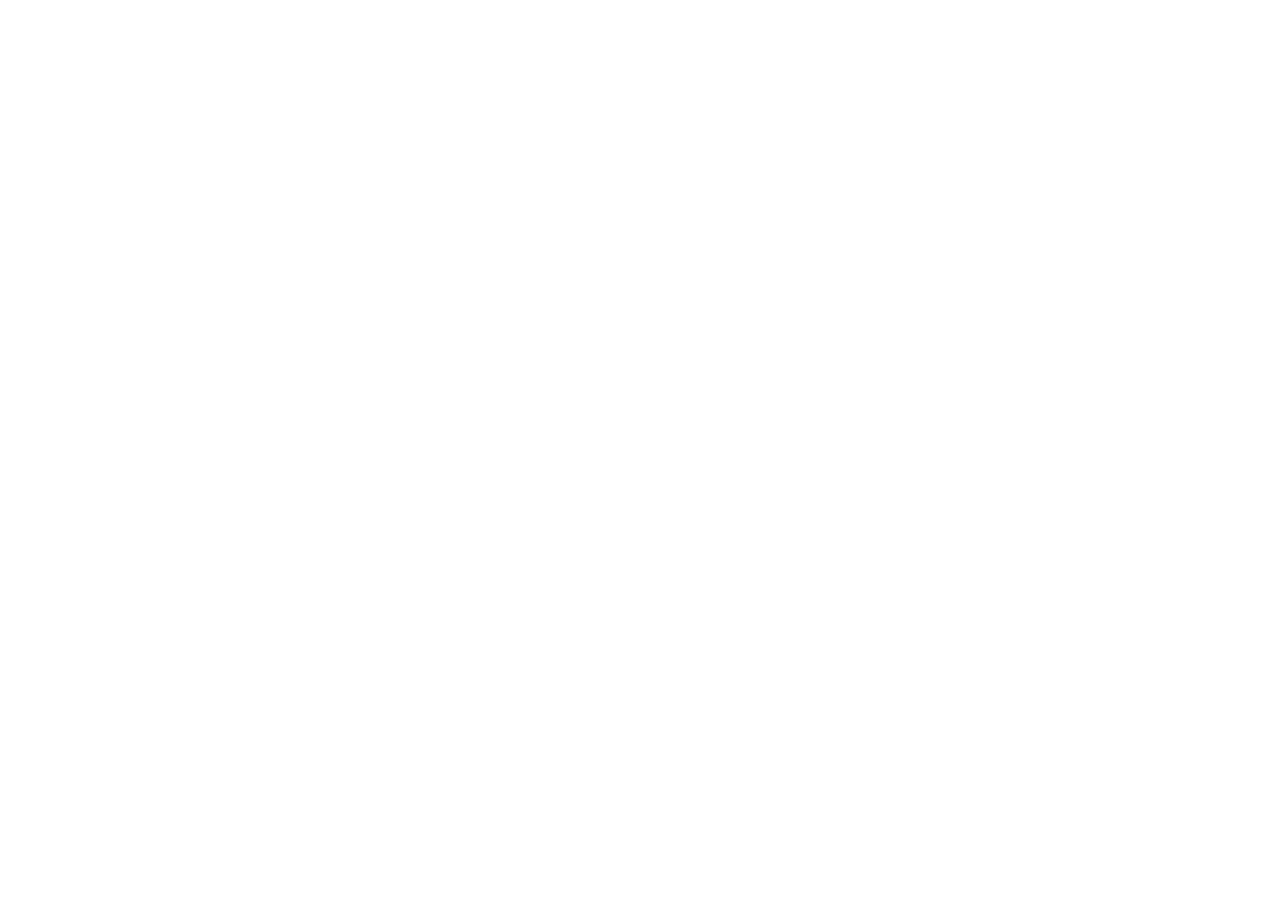
==== login.html @ 762d718a "init project" ====
<!DOCTYPE html>
<html lang="en">

<head>
    <meta charset="UTF-8">
    <meta http-equiv="X-UA-Compatible" content="IE=edge">
    <meta name="viewport" content="width=device-width, initial-scale=1.0">
    <title>Document</title>
</head>

<body>

</body>

</html>
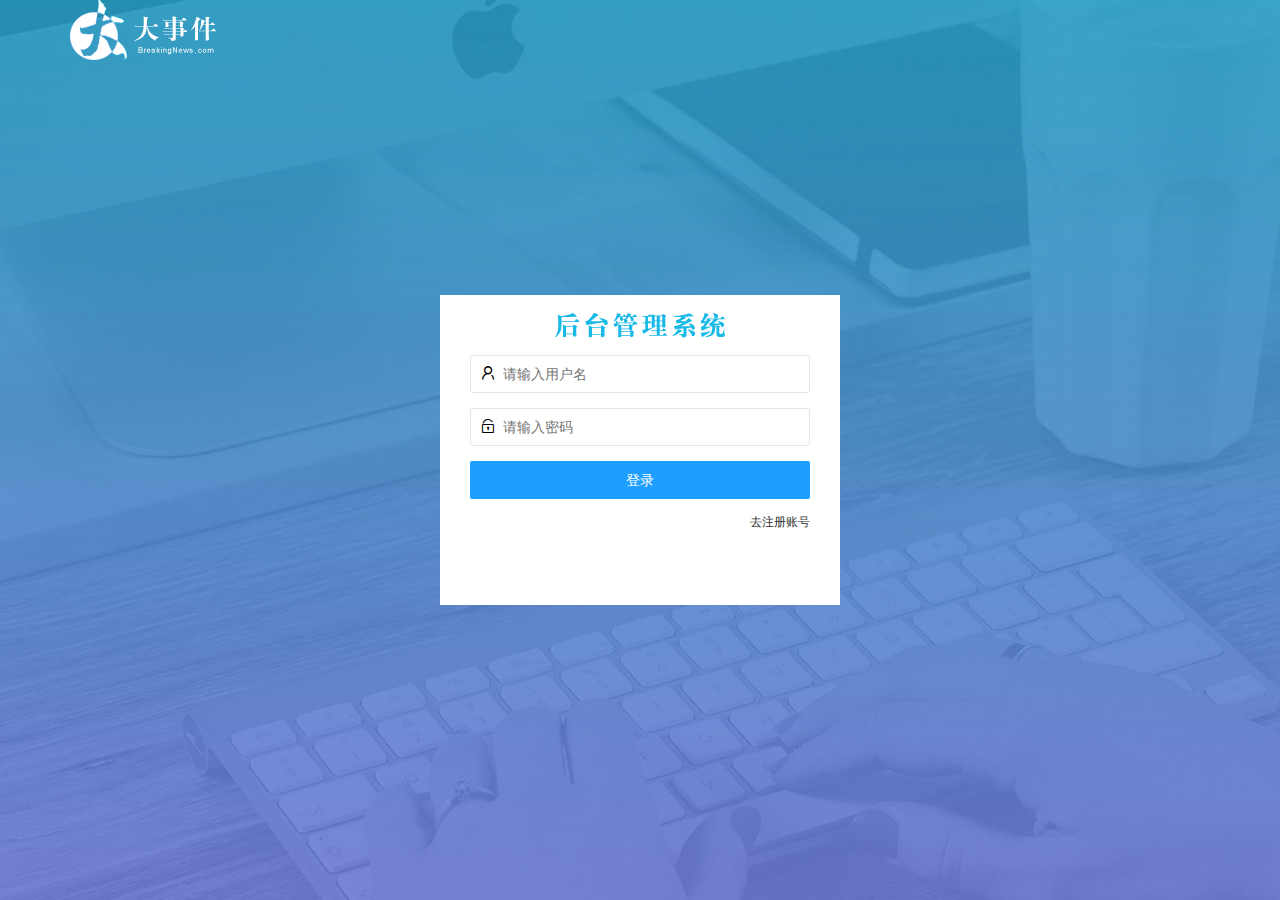
==== commit e50c49f9: "完成了登录和注册功能的开发" ====
--- a/login.html
+++ b/login.html
@@ -5,10 +5,74 @@
     <meta charset="UTF-8">
     <meta http-equiv="X-UA-Compatible" content="IE=edge">
     <meta name="viewport" content="width=device-width, initial-scale=1.0">
-    <title>Document</title>
+    <title>大事件项目</title>
+    <link rel="stylesheet" href="assets/lib/layui/css/layui.css">
+    <!-- 引入自己的样式表 -->
+    <link rel="stylesheet" href="assets/css/login.css">
 </head>
 
 <body>
+    <!-- 头部logo区域 -->
+    <div class="layui-main	"><img src="assets/images/logo.png" alt=""></div>
+    <!-- 登录注册区域 -->
+    <div class="loginAndRegBox">
+        <div class="title-box"></div>
+        <!-- 登录的div -->
+        <div class="login-box">
+            <form class="layui-form" id="form_login">
+                <!-- 登录 -->
+                <div class="layui-form-item">
+                    <i class="layui-icon layui-icon-username"></i>
+                    <input type="text" name="username" required lay-verify="required" placeholder="请输入用户名" autocomplete="off" class="layui-input">
+                </div>
+                <!-- 密码 -->
+                <div class="layui-form-item">
+                    <i class="layui-icon layui-icon-password"></i>
+                    <input type="password" name="password" required lay-verify="required|pwd" placeholder="请输入密码" autocomplete="off" class="layui-input">
+                </div>
+                <!-- 登录按钮 -->
+                <div class="layui-form-item">
+                    <button class="layui-btn layui-btn-fluid layui-btn-normal" lay-submit>登录</button>
+                </div>
+                <div class="layui-form-item links">
+                    <a href="javascript:;" id="link_reg">去注册账号</a>
+                </div>
+            </form>
+
+        </div>
+        <!-- 注册的div -->
+        <div class="reg-box">
+            <form class="layui-form" id="form_reg">
+                <!-- 登录 -->
+                <div class="layui-form-item">
+                    <i class="layui-icon layui-icon-username"></i>
+                    <input type="text" name="username" required lay-verify="required" placeholder="请输入用户名" autocomplete="off" class="layui-input">
+                </div>
+                <!-- 密码 -->
+                <div class="layui-form-item">
+                    <i class="layui-icon layui-icon-password"></i>
+                    <input type="password" name="password" required lay-verify="required|pwd" placeholder="请输入密码" autocomplete="off" class="layui-input">
+                </div>
+                <!-- 密码确认框 -->
+                <div class="layui-form-item">
+                    <i class="layui-icon layui-icon-password"></i>
+                    <input type="password" name="repassword" required lay-verify="required|pwd|repwd" placeholder="请再次确认密码" autocomplete="off" class="layui-input">
+                </div>
+                <!-- 登录按钮 -->
+                <div class="layui-form-item">
+                    <button class="layui-btn layui-btn-fluid layui-btn-normal" lay-submit>注册</button>
+                </div>
+                <div class="layui-form-item links">
+                    <a href="javascript:;" id="link_login">去登录</a>
+                </div>
+            </form>
+            <!-- <a href="javascript:;" id="link_login">去登录</a> -->
+        </div>
+    </div>
+    <script src="assets/lib/layui/layui.all.js"></script>
+    <script src="assets/lib/jquery.js"></script>
+    <script src="assets/js/baseAPI.js"></script>
+    <script src="assets/js/login.js"></script>
 
 </body>
 
--- a/assets/lib/layui/css/layui.css
+++ b/assets/lib/layui/css/layui.css
@@ -0,0 +1,2 @@
+/** layui-v2.5.5 MIT License By https://www.layui.com */
+ .layui-inline,img{display:inline-block;vertical-align:middle}h1,h2,h3,h4,h5,h6{font-weight:400}.layui-edge,.layui-header,.layui-inline,.layui-main{position:relative}.layui-body,.layui-edge,.layui-elip{overflow:hidden}.layui-btn,.layui-edge,.layui-inline,img{vertical-align:middle}.layui-btn,.layui-disabled,.layui-icon,.layui-unselect{-moz-user-select:none;-webkit-user-select:none;-ms-user-select:none}.layui-elip,.layui-form-checkbox span,.layui-form-pane .layui-form-label{text-overflow:ellipsis;white-space:nowrap}.layui-breadcrumb,.layui-tree-btnGroup{visibility:hidden}blockquote,body,button,dd,div,dl,dt,form,h1,h2,h3,h4,h5,h6,input,li,ol,p,pre,td,textarea,th,ul{margin:0;padding:0;-webkit-tap-highlight-color:rgba(0,0,0,0)}a:active,a:hover{outline:0}img{border:none}li{list-style:none}table{border-collapse:collapse;border-spacing:0}h4,h5,h6{font-size:100%}button,input,optgroup,option,select,textarea{font-family:inherit;font-size:inherit;font-style:inherit;font-weight:inherit;outline:0}pre{white-space:pre-wrap;white-space:-moz-pre-wrap;white-space:-pre-wrap;white-space:-o-pre-wrap;word-wrap:break-word}body{line-height:24px;font:14px Helvetica Neue,Helvetica,PingFang SC,Tahoma,Arial,sans-serif}hr{height:1px;margin:10px 0;border:0;clear:both}a{color:#333;text-decoration:none}a:hover{color:#777}a cite{font-style:normal;*cursor:pointer}.layui-border-box,.layui-border-box *{box-sizing:border-box}.layui-box,.layui-box *{box-sizing:content-box}.layui-clear{clear:both;*zoom:1}.layui-clear:after{content:'\20';clear:both;*zoom:1;display:block;height:0}.layui-inline{*display:inline;*zoom:1}.layui-edge{display:inline-block;width:0;height:0;border-width:6px;border-style:dashed;border-color:transparent}.layui-edge-top{top:-4px;border-bottom-color:#999;border-bottom-style:solid}.layui-edge-right{border-left-color:#999;border-left-style:solid}.layui-edge-bottom{top:2px;border-top-color:#999;border-top-style:solid}.layui-edge-left{border-right-color:#999;border-right-style:solid}.layui-disabled,.layui-disabled:hover{color:#d2d2d2!important;cursor:not-allowed!important}.layui-circle{border-radius:100%}.layui-show{display:block!important}.layui-hide{display:none!important}@font-face{font-family:layui-icon;src:url(../font/iconfont.eot?v=250);src:url(../font/iconfont.eot?v=250#iefix) format('embedded-opentype'),url(../font/iconfont.woff2?v=250) format('woff2'),url(../font/iconfont.woff?v=250) format('woff'),url(../font/iconfont.ttf?v=250) format('truetype'),url(../font/iconfont.svg?v=250#layui-icon) format('svg')}.layui-icon{font-family:layui-icon!important;font-size:16px;font-style:normal;-webkit-font-smoothing:antialiased;-moz-osx-font-smoothing:grayscale}.layui-icon-reply-fill:before{content:"\e611"}.layui-icon-set-fill:before{content:"\e614"}.layui-icon-menu-fill:before{content:"\e60f"}.layui-icon-search:before{content:"\e615"}.layui-icon-share:before{content:"\e641"}.layui-icon-set-sm:before{content:"\e620"}.layui-icon-engine:before{content:"\e628"}.layui-icon-close:before{content:"\1006"}.layui-icon-close-fill:before{content:"\1007"}.layui-icon-chart-screen:before{content:"\e629"}.layui-icon-star:before{content:"\e600"}.layui-icon-circle-dot:before{content:"\e617"}.layui-icon-chat:before{content:"\e606"}.layui-icon-release:before{content:"\e609"}.layui-icon-list:before{content:"\e60a"}.layui-icon-chart:before{content:"\e62c"}.layui-icon-ok-circle:before{content:"\1005"}.layui-icon-layim-theme:before{content:"\e61b"}.layui-icon-table:before{content:"\e62d"}.layui-icon-right:before{content:"\e602"}.layui-icon-left:before{content:"\e603"}.layui-icon-cart-simple:before{content:"\e698"}.layui-icon-face-cry:before{content:"\e69c"}.layui-icon-face-smile:before{content:"\e6af"}.layui-icon-survey:before{content:"\e6b2"}.layui-icon-tree:before{content:"\e62e"}.layui-icon-upload-circle:before{content:"\e62f"}.layui-icon-add-circle:before{content:"\e61f"}.layui-icon-download-circle:before{content:"\e601"}.layui-icon-templeate-1:before{content:"\e630"}.layui-icon-util:before{content:"\e631"}.layui-icon-face-surprised:before{content:"\e664"}.layui-icon-edit:before{content:"\e642"}.layui-icon-speaker:before{content:"\e645"}.layui-icon-down:before{content:"\e61a"}.layui-icon-file:before{content:"\e621"}.layui-icon-layouts:before{content:"\e632"}.layui-icon-rate-half:before{content:"\e6c9"}.layui-icon-add-circle-fine:before{content:"\e608"}.layui-icon-prev-circle:before{content:"\e633"}.layui-icon-read:before{content:"\e705"}.layui-icon-404:before{content:"\e61c"}.layui-icon-carousel:before{content:"\e634"}.layui-icon-help:before{content:"\e607"}.layui-icon-code-circle:before{content:"\e635"}.layui-icon-water:before{content:"\e636"}.layui-icon-username:before{content:"\e66f"}.layui-icon-find-fill:before{content:"\e670"}.layui-icon-about:before{content:"\e60b"}.layui-icon-location:before{content:"\e715"}.layui-icon-up:before{content:"\e619"}.layui-icon-pause:before{content:"\e651"}.layui-icon-date:before{content:"\e637"}.layui-icon-layim-uploadfile:before{content:"\e61d"}.layui-icon-delete:before{content:"\e640"}.layui-icon-play:before{content:"\e652"}.layui-icon-top:before{content:"\e604"}.layui-icon-friends:before{content:"\e612"}.layui-icon-refresh-3:before{content:"\e9aa"}.layui-icon-ok:before{content:"\e605"}.layui-icon-layer:before{content:"\e638"}.layui-icon-face-smile-fine:before{content:"\e60c"}.layui-icon-dollar:before{content:"\e659"}.layui-icon-group:before{content:"\e613"}.layui-icon-layim-download:before{content:"\e61e"}.layui-icon-picture-fine:before{content:"\e60d"}.layui-icon-link:before{content:"\e64c"}.layui-icon-diamond:before{content:"\e735"}.layui-icon-log:before{content:"\e60e"}.layui-icon-rate-solid:before{content:"\e67a"}.layui-icon-fonts-del:before{content:"\e64f"}.layui-icon-unlink:before{content:"\e64d"}.layui-icon-fonts-clear:before{content:"\e639"}.layui-icon-triangle-r:before{content:"\e623"}.layui-icon-circle:before{content:"\e63f"}.layui-icon-radio:before{content:"\e643"}.layui-icon-align-center:before{content:"\e647"}.layui-icon-align-right:before{content:"\e648"}.layui-icon-align-left:before{content:"\e649"}.layui-icon-loading-1:before{content:"\e63e"}.layui-icon-return:before{content:"\e65c"}.layui-icon-fonts-strong:before{content:"\e62b"}.layui-icon-upload:before{content:"\e67c"}.layui-icon-dialogue:before{content:"\e63a"}.layui-icon-video:before{content:"\e6ed"}.layui-icon-headset:before{content:"\e6fc"}.layui-icon-cellphone-fine:before{content:"\e63b"}.layui-icon-add-1:before{content:"\e654"}.layui-icon-face-smile-b:before{content:"\e650"}.layui-icon-fonts-html:before{content:"\e64b"}.layui-icon-form:before{content:"\e63c"}.layui-icon-cart:before{content:"\e657"}.layui-icon-camera-fill:before{content:"\e65d"}.layui-icon-tabs:before{content:"\e62a"}.layui-icon-fonts-code:before{content:"\e64e"}.layui-icon-fire:before{content:"\e756"}.layui-icon-set:before{content:"\e716"}.layui-icon-fonts-u:before{content:"\e646"}.layui-icon-triangle-d:before{content:"\e625"}.layui-icon-tips:before{content:"\e702"}.layui-icon-picture:before{content:"\e64a"}.layui-icon-more-vertical:before{content:"\e671"}.layui-icon-flag:before{content:"\e66c"}.layui-icon-loading:before{content:"\e63d"}.layui-icon-fonts-i:before{content:"\e644"}.layui-icon-refresh-1:before{content:"\e666"}.layui-icon-rmb:before{content:"\e65e"}.layui-icon-home:before{content:"\e68e"}.layui-icon-user:before{content:"\e770"}.layui-icon-notice:before{content:"\e667"}.layui-icon-login-weibo:before{content:"\e675"}.layui-icon-voice:before{content:"\e688"}.layui-icon-upload-drag:before{content:"\e681"}.layui-icon-login-qq:before{content:"\e676"}.layui-icon-snowflake:before{content:"\e6b1"}.layui-icon-file-b:before{content:"\e655"}.layui-icon-template:before{content:"\e663"}.layui-icon-auz:before{content:"\e672"}.layui-icon-console:before{content:"\e665"}.layui-icon-app:before{content:"\e653"}.layui-icon-prev:before{content:"\e65a"}.layui-icon-website:before{content:"\e7ae"}.layui-icon-next:before{content:"\e65b"}.layui-icon-component:before{content:"\e857"}.layui-icon-more:before{content:"\e65f"}.layui-icon-login-wechat:before{content:"\e677"}.layui-icon-shrink-right:before{content:"\e668"}.layui-icon-spread-left:before{content:"\e66b"}.layui-icon-camera:before{content:"\e660"}.layui-icon-note:before{content:"\e66e"}.layui-icon-refresh:before{content:"\e669"}.layui-icon-female:before{content:"\e661"}.layui-icon-male:before{content:"\e662"}.layui-icon-password:before{content:"\e673"}.layui-icon-senior:before{content:"\e674"}.layui-icon-theme:before{content:"\e66a"}.layui-icon-tread:before{content:"\e6c5"}.layui-icon-praise:before{content:"\e6c6"}.layui-icon-star-fill:before{content:"\e658"}.layui-icon-rate:before{content:"\e67b"}.layui-icon-template-1:before{content:"\e656"}.layui-icon-vercode:before{content:"\e679"}.layui-icon-cellphone:before{content:"\e678"}.layui-icon-screen-full:before{content:"\e622"}.layui-icon-screen-restore:before{content:"\e758"}.layui-icon-cols:before{content:"\e610"}.layui-icon-export:before{content:"\e67d"}.layui-icon-print:before{content:"\e66d"}.layui-icon-slider:before{content:"\e714"}.layui-icon-addition:before{content:"\e624"}.layui-icon-subtraction:before{content:"\e67e"}.layui-icon-service:before{content:"\e626"}.layui-icon-transfer:before{content:"\e691"}.layui-main{width:1140px;margin:0 auto}.layui-header{z-index:1000;height:60px}.layui-header a:hover{transition:all .5s;-webkit-transition:all .5s}.layui-side{position:fixed;left:0;top:0;bottom:0;z-index:999;width:200px;overflow-x:hidden}.layui-side-scroll{position:relative;width:220px;height:100%;overflow-x:hidden}.layui-body{position:absolute;left:200px;right:0;top:0;bottom:0;z-index:998;width:auto;overflow-y:auto;box-sizing:border-box}.layui-layout-body{overflow:hidden}.layui-layout-admin .layui-header{background-color:#23262E}.layui-layout-admin .layui-side{top:60px;width:200px;overflow-x:hidden}.layui-layout-admin .layui-body{position:fixed;top:60px;bottom:44px}.layui-layout-admin .layui-main{width:auto;margin:0 15px}.layui-layout-admin .layui-footer{position:fixed;left:200px;right:0;bottom:0;height:44px;line-height:44px;padding:0 15px;background-color:#eee}.layui-layout-admin .layui-logo{position:absolute;left:0;top:0;width:200px;height:100%;line-height:60px;text-align:center;color:#009688;font-size:16px}.layui-layout-admin .layui-header .layui-nav{background:0 0}.layui-layout-left{position:absolute!important;left:200px;top:0}.layui-layout-right{position:absolute!important;right:0;top:0}.layui-container{position:relative;margin:0 auto;padding:0 15px;box-sizing:border-box}.layui-fluid{position:relative;margin:0 auto;padding:0 15px}.layui-row:after,.layui-row:before{content:'';display:block;clear:both}.layui-col-lg1,.layui-col-lg10,.layui-col-lg11,.layui-col-lg12,.layui-col-lg2,.layui-col-lg3,.layui-col-lg4,.layui-col-lg5,.layui-col-lg6,.layui-col-lg7,.layui-col-lg8,.layui-col-lg9,.layui-col-md1,.layui-col-md10,.layui-col-md11,.layui-col-md12,.layui-col-md2,.layui-col-md3,.layui-col-md4,.layui-col-md5,.layui-col-md6,.layui-col-md7,.layui-col-md8,.layui-col-md9,.layui-col-sm1,.layui-col-sm10,.layui-col-sm11,.layui-col-sm12,.layui-col-sm2,.layui-col-sm3,.layui-col-sm4,.layui-col-sm5,.layui-col-sm6,.layui-col-sm7,.layui-col-sm8,.layui-col-sm9,.layui-col-xs1,.layui-col-xs10,.layui-col-xs11,.layui-col-xs12,.layui-col-xs2,.layui-col-xs3,.layui-col-xs4,.layui-col-xs5,.layui-col-xs6,.layui-col-xs7,.layui-col-xs8,.layui-col-xs9{position:relative;display:block;box-sizing:border-box}.layui-col-xs1,.layui-col-xs10,.layui-col-xs11,.layui-col-xs12,.layui-col-xs2,.layui-col-xs3,.layui-col-xs4,.layui-col-xs5,.layui-col-xs6,.layui-col-xs7,.layui-col-xs8,.layui-col-xs9{float:left}.layui-col-xs1{width:8.33333333%}.layui-col-xs2{width:16.66666667%}.layui-col-xs3{width:25%}.layui-col-xs4{width:33.33333333%}.layui-col-xs5{width:41.66666667%}.layui-col-xs6{width:50%}.layui-col-xs7{width:58.33333333%}.layui-col-xs8{width:66.66666667%}.layui-col-xs9{width:75%}.layui-col-xs10{width:83.33333333%}.layui-col-xs11{width:91.66666667%}.layui-col-xs12{width:100%}.layui-col-xs-offset1{margin-left:8.33333333%}.layui-col-xs-offset2{margin-left:16.66666667%}.layui-col-xs-offset3{margin-left:25%}.layui-col-xs-offset4{margin-left:33.33333333%}.layui-col-xs-offset5{margin-left:41.66666667%}.layui-col-xs-offset6{margin-left:50%}.layui-col-xs-offset7{margin-left:58.33333333%}.layui-col-xs-offset8{margin-left:66.66666667%}.layui-col-xs-offset9{margin-left:75%}.layui-col-xs-offset10{margin-left:83.33333333%}.layui-col-xs-offset11{margin-left:91.66666667%}.layui-col-xs-offset12{margin-left:100%}@media screen and (max-width:768px){.layui-hide-xs{display:none!important}.layui-show-xs-block{display:block!important}.layui-show-xs-inline{display:inline!important}.layui-show-xs-inline-block{display:inline-block!important}}@media screen and (min-width:768px){.layui-container{width:750px}.layui-hide-sm{display:none!important}.layui-show-sm-block{display:block!important}.layui-show-sm-inline{display:inline!important}.layui-show-sm-inline-block{display:inline-block!important}.layui-col-sm1,.layui-col-sm10,.layui-col-sm11,.layui-col-sm12,.layui-col-sm2,.layui-col-sm3,.layui-col-sm4,.layui-col-sm5,.layui-col-sm6,.layui-col-sm7,.layui-col-sm8,.layui-col-sm9{float:left}.layui-col-sm1{width:8.33333333%}.layui-col-sm2{width:16.66666667%}.layui-col-sm3{width:25%}.layui-col-sm4{width:33.33333333%}.layui-col-sm5{width:41.66666667%}.layui-col-sm6{width:50%}.layui-col-sm7{width:58.33333333%}.layui-col-sm8{width:66.66666667%}.layui-col-sm9{width:75%}.layui-col-sm10{width:83.33333333%}.layui-col-sm11{width:91.66666667%}.layui-col-sm12{width:100%}.layui-col-sm-offset1{margin-left:8.33333333%}.layui-col-sm-offset2{margin-left:16.66666667%}.layui-col-sm-offset3{margin-left:25%}.layui-col-sm-offset4{margin-left:33.33333333%}.layui-col-sm-offset5{margin-left:41.66666667%}.layui-col-sm-offset6{margin-left:50%}.layui-col-sm-offset7{margin-left:58.33333333%}.layui-col-sm-offset8{margin-left:66.66666667%}.layui-col-sm-offset9{margin-left:75%}.layui-col-sm-offset10{margin-left:83.33333333%}.layui-col-sm-offset11{margin-left:91.66666667%}.layui-col-sm-offset12{margin-left:100%}}@media screen and (min-width:992px){.layui-container{width:970px}.layui-hide-md{display:none!important}.layui-show-md-block{display:block!important}.layui-show-md-inline{display:inline!important}.layui-show-md-inline-block{display:inline-block!important}.layui-col-md1,.layui-col-md10,.layui-col-md11,.layui-col-md12,.layui-col-md2,.layui-col-md3,.layui-col-md4,.layui-col-md5,.layui-col-md6,.layui-col-md7,.layui-col-md8,.layui-col-md9{float:left}.layui-col-md1{width:8.33333333%}.layui-col-md2{width:16.66666667%}.layui-col-md3{width:25%}.layui-col-md4{width:33.33333333%}.layui-col-md5{width:41.66666667%}.layui-col-md6{width:50%}.layui-col-md7{width:58.33333333%}.layui-col-md8{width:66.66666667%}.layui-col-md9{width:75%}.layui-col-md10{width:83.33333333%}.layui-col-md11{width:91.66666667%}.layui-col-md12{width:100%}.layui-col-md-offset1{margin-left:8.33333333%}.layui-col-md-offset2{margin-left:16.66666667%}.layui-col-md-offset3{margin-left:25%}.layui-col-md-offset4{margin-left:33.33333333%}.layui-col-md-offset5{margin-left:41.66666667%}.layui-col-md-offset6{margin-left:50%}.layui-col-md-offset7{margin-left:58.33333333%}.layui-col-md-offset8{margin-left:66.66666667%}.layui-col-md-offset9{margin-left:75%}.layui-col-md-offset10{margin-left:83.33333333%}.layui-col-md-offset11{margin-left:91.66666667%}.layui-col-md-offset12{margin-left:100%}}@media screen and (min-width:1200px){.layui-container{width:1170px}.layui-hide-lg{display:none!important}.layui-show-lg-block{display:block!important}.layui-show-lg-inline{display:inline!important}.layui-show-lg-inline-block{display:inline-block!important}.layui-col-lg1,.layui-col-lg10,.layui-col-lg11,.layui-col-lg12,.layui-col-lg2,.layui-col-lg3,.layui-col-lg4,.layui-col-lg5,.layui-col-lg6,.layui-col-lg7,.layui-col-lg8,.layui-col-lg9{float:left}.layui-col-lg1{width:8.33333333%}.layui-col-lg2{width:16.66666667%}.layui-col-lg3{width:25%}.layui-col-lg4{width:33.33333333%}.layui-col-lg5{width:41.66666667%}.layui-col-lg6{width:50%}.layui-col-lg7{width:58.33333333%}.layui-col-lg8{width:66.66666667%}.layui-col-lg9{width:75%}.layui-col-lg10{width:83.33333333%}.layui-col-lg11{width:91.66666667%}.layui-col-lg12{width:100%}.layui-col-lg-offset1{margin-left:8.33333333%}.layui-col-lg-offset2{margin-left:16.66666667%}.layui-col-lg-offset3{margin-left:25%}.layui-col-lg-offset4{margin-left:33.33333333%}.layui-col-lg-offset5{margin-left:41.66666667%}.layui-col-lg-offset6{margin-left:50%}.layui-col-lg-offset7{margin-left:58.33333333%}.layui-col-lg-offset8{margin-left:66.66666667%}.layui-col-lg-offset9{margin-left:75%}.layui-col-lg-offset10{margin-left:83.33333333%}.layui-col-lg-offset11{margin-left:91.66666667%}.layui-col-lg-offset12{margin-left:100%}}.layui-col-space1{margin:-.5px}.layui-col-space1>*{padding:.5px}.layui-col-space3{margin:-1.5px}.layui-col-space3>*{padding:1.5px}.layui-col-space5{margin:-2.5px}.layui-col-space5>*{padding:2.5px}.layui-col-space8{margin:-3.5px}.layui-col-space8>*{padding:3.5px}.layui-col-space10{margin:-5px}.layui-col-space10>*{padding:5px}.layui-col-space12{margin:-6px}.layui-col-space12>*{padding:6px}.layui-col-space15{margin:-7.5px}.layui-col-space15>*{padding:7.5px}.layui-col-space18{margin:-9px}.layui-col-space18>*{padding:9px}.layui-col-space20{margin:-10px}.layui-col-space20>*{padding:10px}.layui-col-space22{margin:-11px}.layui-col-space22>*{padding:11px}.layui-col-space25{margin:-12.5px}.layui-col-space25>*{padding:12.5px}.layui-col-space30{margin:-15px}.layui-col-space30>*{padding:15px}.layui-btn,.layui-input,.layui-select,.layui-textarea,.layui-upload-button{outline:0;-webkit-appearance:none;transition:all .3s;-webkit-transition:all .3s;box-sizing:border-box}.layui-elem-quote{margin-bottom:10px;padding:15px;line-height:22px;border-left:5px solid #009688;border-radius:0 2px 2px 0;background-color:#f2f2f2}.layui-quote-nm{border-style:solid;border-width:1px 1px 1px 5px;background:0 0}.layui-elem-field{margin-bottom:10px;padding:0;border-width:1px;border-style:solid}.layui-elem-field legend{margin-left:20px;padding:0 10px;font-size:20px;font-weight:300}.layui-field-title{margin:10px 0 20px;border-width:1px 0 0}.layui-field-box{padding:10px 15px}.layui-field-title .layui-field-box{padding:10px 0}.layui-progress{position:relative;height:6px;border-radius:20px;background-color:#e2e2e2}.layui-progress-bar{position:absolute;left:0;top:0;width:0;max-width:100%;height:6px;border-radius:20px;text-align:right;background-color:#5FB878;transition:all .3s;-webkit-transition:all .3s}.layui-progress-big,.layui-progress-big .layui-progress-bar{height:18px;line-height:18px}.layui-progress-text{position:relative;top:-20px;line-height:18px;font-size:12px;color:#666}.layui-progress-big .layui-progress-text{position:static;padding:0 10px;color:#fff}.layui-collapse{border-width:1px;border-style:solid;border-radius:2px}.layui-colla-content,.layui-colla-item{border-top-width:1px;border-top-style:solid}.layui-colla-item:first-child{border-top:none}.layui-colla-title{position:relative;height:42px;line-height:42px;padding:0 15px 0 35px;color:#333;background-color:#f2f2f2;cursor:pointer;font-size:14px;overflow:hidden}.layui-colla-content{display:none;padding:10px 15px;line-height:22px;color:#666}.layui-colla-icon{position:absolute;left:15px;top:0;font-size:14px}.layui-card{margin-bottom:15px;border-radius:2px;background-color:#fff;box-shadow:0 1px 2px 0 rgba(0,0,0,.05)}.layui-card:last-child{margin-bottom:0}.layui-card-header{position:relative;height:42px;line-height:42px;padding:0 15px;border-bottom:1px solid #f6f6f6;color:#333;border-radius:2px 2px 0 0;font-size:14px}.layui-bg-black,.layui-bg-blue,.layui-bg-cyan,.layui-bg-green,.layui-bg-orange,.layui-bg-red{color:#fff!important}.layui-card-body{position:relative;padding:10px 15px;line-height:24px}.layui-card-body[pad15]{padding:15px}.layui-card-body[pad20]{padding:20px}.layui-card-body .layui-table{margin:5px 0}.layui-card .layui-tab{margin:0}.layui-panel-window{position:relative;padding:15px;border-radius:0;border-top:5px solid #E6E6E6;background-color:#fff}.layui-auxiliar-moving{position:fixed;left:0;right:0;top:0;bottom:0;width:100%;height:100%;background:0 0;z-index:9999999999}.layui-form-label,.layui-form-mid,.layui-form-select,.layui-input-block,.layui-input-inline,.layui-textarea{position:relative}.layui-bg-red{background-color:#FF5722!important}.layui-bg-orange{background-color:#FFB800!important}.layui-bg-green{background-color:#009688!important}.layui-bg-cyan{background-color:#2F4056!important}.layui-bg-blue{background-color:#1E9FFF!important}.layui-bg-black{background-color:#393D49!important}.layui-bg-gray{background-color:#eee!important;color:#666!important}.layui-badge-rim,.layui-colla-content,.layui-colla-item,.layui-collapse,.layui-elem-field,.layui-form-pane .layui-form-item[pane],.layui-form-pane .layui-form-label,.layui-input,.layui-layedit,.layui-layedit-tool,.layui-quote-nm,.layui-select,.layui-tab-bar,.layui-tab-card,.layui-tab-title,.layui-tab-title .layui-this:after,.layui-textarea{border-color:#e6e6e6}.layui-timeline-item:before,hr{background-color:#e6e6e6}.layui-text{line-height:22px;font-size:14px;color:#666}.layui-text h1,.layui-text h2,.layui-text h3{font-weight:500;color:#333}.layui-text h1{font-size:30px}.layui-text h2{font-size:24px}.layui-text h3{font-size:18px}.layui-text a:not(.layui-btn){color:#01AAED}.layui-text a:not(.layui-btn):hover{text-decoration:underline}.layui-text ul{padding:5px 0 5px 15px}.layui-text ul li{margin-top:5px;list-style-type:disc}.layui-text em,.layui-word-aux{color:#999!important;padding:0 5px!important}.layui-btn{display:inline-block;height:38px;line-height:38px;padding:0 18px;background-color:#009688;color:#fff;white-space:nowrap;text-align:center;font-size:14px;border:none;border-radius:2px;cursor:pointer}.layui-btn:hover{opacity:.8;filter:alpha(opacity=80);color:#fff}.layui-btn:active{opacity:1;filter:alpha(opacity=100)}.layui-btn+.layui-btn{margin-left:10px}.layui-btn-container{font-size:0}.layui-btn-container .layui-btn{margin-right:10px;margin-bottom:10px}.layui-btn-container .layui-btn+.layui-btn{margin-left:0}.layui-table .layui-btn-container .layui-btn{margin-bottom:9px}.layui-btn-radius{border-radius:100px}.layui-btn .layui-icon{margin-right:3px;font-size:18px;vertical-align:bottom;vertical-align:middle\9}.layui-btn-primary{border:1px solid #C9C9C9;background-color:#fff;color:#555}.layui-btn-primary:hover{border-color:#009688;color:#333}.layui-btn-normal{background-color:#1E9FFF}.layui-btn-warm{background-color:#FFB800}.layui-btn-danger{background-color:#FF5722}.layui-btn-checked{background-color:#5FB878}.layui-btn-disabled,.layui-btn-disabled:active,.layui-btn-disabled:hover{border:1px solid #e6e6e6;background-color:#FBFBFB;color:#C9C9C9;cursor:not-allowed;opacity:1}.layui-btn-lg{height:44px;line-height:44px;padding:0 25px;font-size:16px}.layui-btn-sm{height:30px;line-height:30px;padding:0 10px;font-size:12px}.layui-btn-sm i{font-size:16px!important}.layui-btn-xs{height:22px;line-height:22px;padding:0 5px;font-size:12px}.layui-btn-xs i{font-size:14px!important}.layui-btn-group{display:inline-block;vertical-align:middle;font-size:0}.layui-btn-group .layui-btn{margin-left:0!important;margin-right:0!important;border-left:1px solid rgba(255,255,255,.5);border-radius:0}.layui-btn-group .layui-btn-primary{border-left:none}.layui-btn-group .layui-btn-primary:hover{border-color:#C9C9C9;color:#009688}.layui-btn-group .layui-btn:first-child{border-left:none;border-radius:2px 0 0 2px}.layui-btn-group .layui-btn-primary:first-child{border-left:1px solid #c9c9c9}.layui-btn-group .layui-btn:last-child{border-radius:0 2px 2px 0}.layui-btn-group .layui-btn+.layui-btn{margin-left:0}.layui-btn-group+.layui-btn-group{margin-left:10px}.layui-btn-fluid{width:100%}.layui-input,.layui-select,.layui-textarea{height:38px;line-height:1.3;line-height:38px\9;border-width:1px;border-style:solid;background-color:#fff;border-radius:2px}.layui-input::-webkit-input-placeholder,.layui-select::-webkit-input-placeholder,.layui-textarea::-webkit-input-placeholder{line-height:1.3}.layui-input,.layui-textarea{display:block;width:100%;padding-left:10px}.layui-input:hover,.layui-textarea:hover{border-color:#D2D2D2!important}.layui-input:focus,.layui-textarea:focus{border-color:#C9C9C9!important}.layui-textarea{min-height:100px;height:auto;line-height:20px;padding:6px 10px;resize:vertical}.layui-select{padding:0 10px}.layui-form input[type=checkbox],.layui-form input[type=radio],.layui-form select{display:none}.layui-form [lay-ignore]{display:initial}.layui-form-item{margin-bottom:15px;clear:both;*zoom:1}.layui-form-item:after{content:'\20';clear:both;*zoom:1;display:block;height:0}.layui-form-label{float:left;display:block;padding:9px 15px;width:80px;font-weight:400;line-height:20px;text-align:right}.layui-form-label-col{display:block;float:none;padding:9px 0;line-height:20px;text-align:left}.layui-form-item .layui-inline{margin-bottom:5px;margin-right:10px}.layui-input-block{margin-left:110px;min-height:36px}.layui-input-inline{display:inline-block;vertical-align:middle}.layui-form-item .layui-input-inline{float:left;width:190px;margin-right:10px}.layui-form-text .layui-input-inline{width:auto}.layui-form-mid{float:left;display:block;padding:9px 0!important;line-height:20px;margin-right:10px}.layui-form-danger+.layui-form-select .layui-input,.layui-form-danger:focus{border-color:#FF5722!important}.layui-form-select .layui-input{padding-right:30px;cursor:pointer}.layui-form-select .layui-edge{position:absolute;right:10px;top:50%;margin-top:-3px;cursor:pointer;border-width:6px;border-top-color:#c2c2c2;border-top-style:solid;transition:all .3s;-webkit-transition:all .3s}.layui-form-select dl{display:none;position:absolute;left:0;top:42px;padding:5px 0;z-index:899;min-width:100%;border:1px solid #d2d2d2;max-height:300px;overflow-y:auto;background-color:#fff;border-radius:2px;box-shadow:0 2px 4px rgba(0,0,0,.12);box-sizing:border-box}.layui-form-select dl dd,.layui-form-select dl dt{padding:0 10px;line-height:36px;white-space:nowrap;overflow:hidden;text-overflow:ellipsis}.layui-form-select dl dt{font-size:12px;color:#999}.layui-form-select dl dd{cursor:pointer}.layui-form-select dl dd:hover{background-color:#f2f2f2;-webkit-transition:.5s all;transition:.5s all}.layui-form-select .layui-select-group dd{padding-left:20px}.layui-form-select dl dd.layui-select-tips{padding-left:10px!important;color:#999}.layui-form-select dl dd.layui-this{background-color:#5FB878;color:#fff}.layui-form-checkbox,.layui-form-select dl dd.layui-disabled{background-color:#fff}.layui-form-selected dl{display:block}.layui-form-checkbox,.layui-form-checkbox *,.layui-form-switch{display:inline-block;vertical-align:middle}.layui-form-selected .layui-edge{margin-top:-9px;-webkit-transform:rotate(180deg);transform:rotate(180deg);margin-top:-3px\9}:root .layui-form-selected .layui-edge{margin-top:-9px\0/IE9}.layui-form-selectup dl{top:auto;bottom:42px}.layui-select-none{margin:5px 0;text-align:center;color:#999}.layui-select-disabled .layui-disabled{border-color:#eee!important}.layui-select-disabled .layui-edge{border-top-color:#d2d2d2}.layui-form-checkbox{position:relative;height:30px;line-height:30px;margin-right:10px;padding-right:30px;cursor:pointer;font-size:0;-webkit-transition:.1s linear;transition:.1s linear;box-sizing:border-box}.layui-form-checkbox span{padding:0 10px;height:100%;font-size:14px;border-radius:2px 0 0 2px;background-color:#d2d2d2;color:#fff;overflow:hidden}.layui-form-checkbox:hover span{background-color:#c2c2c2}.layui-form-checkbox i{position:absolute;right:0;top:0;width:30px;height:28px;border:1px solid #d2d2d2;border-left:none;border-radius:0 2px 2px 0;color:#fff;font-size:20px;text-align:center}.layui-form-checkbox:hover i{border-color:#c2c2c2;color:#c2c2c2}.layui-form-checked,.layui-form-checked:hover{border-color:#5FB878}.layui-form-checked span,.layui-form-checked:hover span{background-color:#5FB878}.layui-form-checked i,.layui-form-checked:hover i{color:#5FB878}.layui-form-item .layui-form-checkbox{margin-top:4px}.layui-form-checkbox[lay-skin=primary]{height:auto!important;line-height:normal!important;min-width:18px;min-height:18px;border:none!important;margin-right:0;padding-left:28px;padding-right:0;background:0 0}.layui-form-checkbox[lay-skin=primary] span{padding-left:0;padding-right:15px;line-height:18px;background:0 0;color:#666}.layui-form-checkbox[lay-skin=primary] i{right:auto;left:0;width:16px;height:16px;line-height:16px;border:1px solid #d2d2d2;font-size:12px;border-radius:2px;background-color:#fff;-webkit-transition:.1s linear;transition:.1s linear}.layui-form-checkbox[lay-skin=primary]:hover i{border-color:#5FB878;color:#fff}.layui-form-checked[lay-skin=primary] i{border-color:#5FB878!important;background-color:#5FB878;color:#fff}.layui-checkbox-disbaled[lay-skin=primary] span{background:0 0!important;color:#c2c2c2}.layui-checkbox-disbaled[lay-skin=primary]:hover i{border-color:#d2d2d2}.layui-form-item .layui-form-checkbox[lay-skin=primary]{margin-top:10px}.layui-form-switch{position:relative;height:22px;line-height:22px;min-width:35px;padding:0 5px;margin-top:8px;border:1px solid #d2d2d2;border-radius:20px;cursor:pointer;background-color:#fff;-webkit-transition:.1s linear;transition:.1s linear}.layui-form-switch i{position:absolute;left:5px;top:3px;width:16px;height:16px;border-radius:20px;background-color:#d2d2d2;-webkit-transition:.1s linear;transition:.1s linear}.layui-form-switch em{position:relative;top:0;width:25px;margin-left:21px;padding:0!important;text-align:center!important;color:#999!important;font-style:normal!important;font-size:12px}.layui-form-onswitch{border-color:#5FB878;background-color:#5FB878}.layui-checkbox-disbaled,.layui-checkbox-disbaled i{border-color:#e2e2e2!important}.layui-form-onswitch i{left:100%;margin-left:-21px;background-color:#fff}.layui-form-onswitch em{margin-left:5px;margin-right:21px;color:#fff!important}.layui-checkbox-disbaled span{background-color:#e2e2e2!important}.layui-checkbox-disbaled:hover i{color:#fff!important}[lay-radio]{display:none}.layui-form-radio,.layui-form-radio *{display:inline-block;vertical-align:middle}.layui-form-radio{line-height:28px;margin:6px 10px 0 0;padding-right:10px;cursor:pointer;font-size:0}.layui-form-radio *{font-size:14px}.layui-form-radio>i{margin-right:8px;font-size:22px;color:#c2c2c2}.layui-form-radio>i:hover,.layui-form-radioed>i{color:#5FB878}.layui-radio-disbaled>i{color:#e2e2e2!important}.layui-form-pane .layui-form-label{width:110px;padding:8px 15px;height:38px;line-height:20px;border-width:1px;border-style:solid;border-radius:2px 0 0 2px;text-align:center;background-color:#FBFBFB;overflow:hidden;box-sizing:border-box}.layui-form-pane .layui-input-inline{margin-left:-1px}.layui-form-pane .layui-input-block{margin-left:110px;left:-1px}.layui-form-pane .layui-input{border-radius:0 2px 2px 0}.layui-form-pane .layui-form-text .layui-form-label{float:none;width:100%;border-radius:2px;box-sizing:border-box;text-align:left}.layui-form-pane .layui-form-text .layui-input-inline{display:block;margin:0;top:-1px;clear:both}.layui-form-pane .layui-form-text .layui-input-block{margin:0;left:0;top:-1px}.layui-form-pane .layui-form-text .layui-textarea{min-height:100px;border-radius:0 0 2px 2px}.layui-form-pane .layui-form-checkbox{margin:4px 0 4px 10px}.layui-form-pane .layui-form-radio,.layui-form-pane .layui-form-switch{margin-top:6px;margin-left:10px}.layui-form-pane .layui-form-item[pane]{position:relative;border-width:1px;border-style:solid}.layui-form-pane .layui-form-item[pane] .layui-form-label{position:absolute;left:0;top:0;height:100%;border-width:0 1px 0 0}.layui-form-pane .layui-form-item[pane] .layui-input-inline{margin-left:110px}@media screen and (max-width:450px){.layui-form-item .layui-form-label{text-overflow:ellipsis;overflow:hidden;white-space:nowrap}.layui-form-item .layui-inline{display:block;margin-right:0;margin-bottom:20px;clear:both}.layui-form-item .layui-inline:after{content:'\20';clear:both;display:block;height:0}.layui-form-item .layui-input-inline{display:block;float:none;left:-3px;width:auto;margin:0 0 10px 112px}.layui-form-item .layui-input-inline+.layui-form-mid{margin-left:110px;top:-5px;padding:0}.layui-form-item .layui-form-checkbox{margin-right:5px;margin-bottom:5px}}.layui-layedit{border-width:1px;border-style:solid;border-radius:2px}.layui-layedit-tool{padding:3px 5px;border-bottom-width:1px;border-bottom-style:solid;font-size:0}.layedit-tool-fixed{position:fixed;top:0;border-top:1px solid #e2e2e2}.layui-layedit-tool .layedit-tool-mid,.layui-layedit-tool .layui-icon{display:inline-block;vertical-align:middle;text-align:center;font-size:14px}.layui-layedit-tool .layui-icon{position:relative;width:32px;height:30px;line-height:30px;margin:3px 5px;color:#777;cursor:pointer;border-radius:2px}.layui-layedit-tool .layui-icon:hover{color:#393D49}.layui-layedit-tool .layui-icon:active{color:#000}.layui-layedit-tool .layedit-tool-active{background-color:#e2e2e2;color:#000}.layui-layedit-tool .layui-disabled,.layui-layedit-tool .layui-disabled:hover{color:#d2d2d2;cursor:not-allowed}.layui-layedit-tool .layedit-tool-mid{width:1px;height:18px;margin:0 10px;background-color:#d2d2d2}.layedit-tool-html{width:50px!important;font-size:30px!important}.layedit-tool-b,.layedit-tool-code,.layedit-tool-help{font-size:16px!important}.layedit-tool-d,.layedit-tool-face,.layedit-tool-image,.layedit-tool-unlink{font-size:18px!important}.layedit-tool-image input{position:absolute;font-size:0;left:0;top:0;width:100%;height:100%;opacity:.01;filter:Alpha(opacity=1);cursor:pointer}.layui-layedit-iframe iframe{display:block;width:100%}#LAY_layedit_code{overflow:hidden}.layui-laypage{display:inline-block;*display:inline;*zoom:1;vertical-align:middle;margin:10px 0;font-size:0}.layui-laypage>a:first-child,.layui-laypage>a:first-child em{border-radius:2px 0 0 2px}.layui-laypage>a:last-child,.layui-laypage>a:last-child em{border-radius:0 2px 2px 0}.layui-laypage>:first-child{margin-left:0!important}.layui-laypage>:last-child{margin-right:0!important}.layui-laypage a,.layui-laypage button,.layui-laypage input,.layui-laypage select,.layui-laypage span{border:1px solid #e2e2e2}.layui-laypage a,.layui-laypage span{display:inline-block;*display:inline;*zoom:1;vertical-align:middle;padding:0 15px;height:28px;line-height:28px;margin:0 -1px 5px 0;background-color:#fff;color:#333;font-size:12px}.layui-flow-more a *,.layui-laypage input,.layui-table-view select[lay-ignore]{display:inline-block}.layui-laypage a:hover{color:#009688}.layui-laypage em{font-style:normal}.layui-laypage .layui-laypage-spr{color:#999;font-weight:700}.layui-laypage a{text-decoration:none}.layui-laypage .layui-laypage-curr{position:relative}.layui-laypage .layui-laypage-curr em{position:relative;color:#fff}.layui-laypage .layui-laypage-curr .layui-laypage-em{position:absolute;left:-1px;top:-1px;padding:1px;width:100%;height:100%;background-color:#009688}.layui-laypage-em{border-radius:2px}.layui-laypage-next em,.layui-laypage-prev em{font-family:Sim sun;font-size:16px}.layui-laypage .layui-laypage-count,.layui-laypage .layui-laypage-limits,.layui-laypage .layui-laypage-refresh,.layui-laypage .layui-laypage-skip{margin-left:10px;margin-right:10px;padding:0;border:none}.layui-laypage .layui-laypage-limits,.layui-laypage .layui-laypage-refresh{vertical-align:top}.layui-laypage .layui-laypage-refresh i{font-size:18px;cursor:pointer}.layui-laypage select{height:22px;padding:3px;border-radius:2px;cursor:pointer}.layui-laypage .layui-laypage-skip{height:30px;line-height:30px;color:#999}.layui-laypage button,.layui-laypage input{height:30px;line-height:30px;border-radius:2px;vertical-align:top;background-color:#fff;box-sizing:border-box}.layui-laypage input{width:40px;margin:0 10px;padding:0 3px;text-align:center}.layui-laypage input:focus,.layui-laypage select:focus{border-color:#009688!important}.layui-laypage button{margin-left:10px;padding:0 10px;cursor:pointer}.layui-table,.layui-table-view{margin:10px 0}.layui-flow-more{margin:10px 0;text-align:center;color:#999;font-size:14px}.layui-flow-more a{height:32px;line-height:32px}.layui-flow-more a *{vertical-align:top}.layui-flow-more a cite{padding:0 20px;border-radius:3px;background-color:#eee;color:#333;font-style:normal}.layui-flow-more a cite:hover{opacity:.8}.layui-flow-more a i{font-size:30px;color:#737383}.layui-table{width:100%;background-color:#fff;color:#666}.layui-table tr{transition:all .3s;-webkit-transition:all .3s}.layui-table th{text-align:left;font-weight:400}.layui-table tbody tr:hover,.layui-table thead tr,.layui-table-click,.layui-table-header,.layui-table-hover,.layui-table-mend,.layui-table-patch,.layui-table-tool,.layui-table-total,.layui-table-total tr,.layui-table[lay-even] tr:nth-child(even){background-color:#f2f2f2}.layui-table td,.layui-table th,.layui-table-col-set,.layui-table-fixed-r,.layui-table-grid-down,.layui-table-header,.layui-table-page,.layui-table-tips-main,.layui-table-tool,.layui-table-total,.layui-table-view,.layui-table[lay-skin=line],.layui-table[lay-skin=row]{border-width:1px;border-style:solid;border-color:#e6e6e6}.layui-table td,.layui-table th{position:relative;padding:9px 15px;min-height:20px;line-height:20px;font-size:14px}.layui-table[lay-skin=line] td,.layui-table[lay-skin=line] th{border-width:0 0 1px}.layui-table[lay-skin=row] td,.layui-table[lay-skin=row] th{border-width:0 1px 0 0}.layui-table[lay-skin=nob] td,.layui-table[lay-skin=nob] th{border:none}.layui-table img{max-width:100px}.layui-table[lay-size=lg] td,.layui-table[lay-size=lg] th{padding:15px 30px}.layui-table-view .layui-table[lay-size=lg] .layui-table-cell{height:40px;line-height:40px}.layui-table[lay-size=sm] td,.layui-table[lay-size=sm] th{font-size:12px;padding:5px 10px}.layui-table-view .layui-table[lay-size=sm] .layui-table-cell{height:20px;line-height:20px}.layui-table[lay-data]{display:none}.layui-table-box{position:relative;overflow:hidden}.layui-table-view .layui-table{position:relative;width:auto;margin:0}.layui-table-view .layui-table[lay-skin=line]{border-width:0 1px 0 0}.layui-table-view .layui-table[lay-skin=row]{border-width:0 0 1px}.layui-table-view .layui-table td,.layui-table-view .layui-table th{padding:5px 0;border-top:none;border-left:none}.layui-table-view .layui-table th.layui-unselect .layui-table-cell span{cursor:pointer}.layui-table-view .layui-table td{cursor:default}.layui-table-view .layui-table td[data-edit=text]{cursor:text}.layui-table-view .layui-form-checkbox[lay-skin=primary] i{width:18px;height:18px}.layui-table-view .layui-form-radio{line-height:0;padding:0}.layui-table-view .layui-form-radio>i{margin:0;font-size:20px}.layui-table-init{position:absolute;left:0;top:0;width:100%;height:100%;text-align:center;z-index:110}.layui-table-init .layui-icon{position:absolute;left:50%;top:50%;margin:-15px 0 0 -15px;font-size:30px;color:#c2c2c2}.layui-table-header{border-width:0 0 1px;overflow:hidden}.layui-table-header .layui-table{margin-bottom:-1px}.layui-table-tool .layui-inline[lay-event]{position:relative;width:26px;height:26px;padding:5px;line-height:16px;margin-right:10px;text-align:center;color:#333;border:1px solid #ccc;cursor:pointer;-webkit-transition:.5s all;transition:.5s all}.layui-table-tool .layui-inline[lay-event]:hover{border:1px solid #999}.layui-table-tool-temp{padding-right:120px}.layui-table-tool-self{position:absolute;right:17px;top:10px}.layui-table-tool .layui-table-tool-self .layui-inline[lay-event]{margin:0 0 0 10px}.layui-table-tool-panel{position:absolute;top:29px;left:-1px;padding:5px 0;min-width:150px;min-height:40px;border:1px solid #d2d2d2;text-align:left;overflow-y:auto;background-color:#fff;box-shadow:0 2px 4px rgba(0,0,0,.12)}.layui-table-cell,.layui-table-tool-panel li{overflow:hidden;text-overflow:ellipsis;white-space:nowrap}.layui-table-tool-panel li{padding:0 10px;line-height:30px;-webkit-transition:.5s all;transition:.5s all}.layui-table-tool-panel li .layui-form-checkbox[lay-skin=primary]{width:100%;padding-left:28px}.layui-table-tool-panel li:hover{background-color:#f2f2f2}.layui-table-tool-panel li .layui-form-checkbox[lay-skin=primary] i{position:absolute;left:0;top:0}.layui-table-tool-panel li .layui-form-checkbox[lay-skin=primary] span{padding:0}.layui-table-tool .layui-table-tool-self .layui-table-tool-panel{left:auto;right:-1px}.layui-table-col-set{position:absolute;right:0;top:0;width:20px;height:100%;border-width:0 0 0 1px;background-color:#fff}.layui-table-sort{width:10px;height:20px;margin-left:5px;cursor:pointer!important}.layui-table-sort .layui-edge{position:absolute;left:5px;border-width:5px}.layui-table-sort .layui-table-sort-asc{top:3px;border-top:none;border-bottom-style:solid;border-bottom-color:#b2b2b2}.layui-table-sort .layui-table-sort-asc:hover{border-bottom-color:#666}.layui-table-sort .layui-table-sort-desc{bottom:5px;border-bottom:none;border-top-style:solid;border-top-color:#b2b2b2}.layui-table-sort .layui-table-sort-desc:hover{border-top-color:#666}.layui-table-sort[lay-sort=asc] .layui-table-sort-asc{border-bottom-color:#000}.layui-table-sort[lay-sort=desc] .layui-table-sort-desc{border-top-color:#000}.layui-table-cell{height:28px;line-height:28px;padding:0 15px;position:relative;box-sizing:border-box}.layui-table-cell .layui-form-checkbox[lay-skin=primary]{top:-1px;padding:0}.layui-table-cell .layui-table-link{color:#01AAED}.laytable-cell-checkbox,.laytable-cell-numbers,.laytable-cell-radio,.laytable-cell-space{padding:0;text-align:center}.layui-table-body{position:relative;overflow:auto;margin-right:-1px;margin-bottom:-1px}.layui-table-body .layui-none{line-height:26px;padding:15px;text-align:center;color:#999}.layui-table-fixed{position:absolute;left:0;top:0;z-index:101}.layui-table-fixed .layui-table-body{overflow:hidden}.layui-table-fixed-l{box-shadow:0 -1px 8px rgba(0,0,0,.08)}.layui-table-fixed-r{left:auto;right:-1px;border-width:0 0 0 1px;box-shadow:-1px 0 8px rgba(0,0,0,.08)}.layui-table-fixed-r .layui-table-header{position:relative;overflow:visible}.layui-table-mend{position:absolute;right:-49px;top:0;height:100%;width:50px}.layui-table-tool{position:relative;z-index:890;width:100%;min-height:50px;line-height:30px;padding:10px 15px;border-width:0 0 1px}.layui-table-tool .layui-btn-container{margin-bottom:-10px}.layui-table-page,.layui-table-total{border-width:1px 0 0;margin-bottom:-1px;overflow:hidden}.layui-table-page{position:relative;width:100%;padding:7px 7px 0;height:41px;font-size:12px;white-space:nowrap}.layui-table-page>div{height:26px}.layui-table-page .layui-laypage{margin:0}.layui-table-page .layui-laypage a,.layui-table-page .layui-laypage span{height:26px;line-height:26px;margin-bottom:10px;border:none;background:0 0}.layui-table-page .layui-laypage a,.layui-table-page .layui-laypage span.layui-laypage-curr{padding:0 12px}.layui-table-page .layui-laypage span{margin-left:0;padding:0}.layui-table-page .layui-laypage .layui-laypage-prev{margin-left:-7px!important}.layui-table-page .layui-laypage .layui-laypage-curr .layui-laypage-em{left:0;top:0;padding:0}.layui-table-page .layui-laypage button,.layui-table-page .layui-laypage input{height:26px;line-height:26px}.layui-table-page .layui-laypage input{width:40px}.layui-table-page .layui-laypage button{padding:0 10px}.layui-table-page select{height:18px}.layui-table-patch .layui-table-cell{padding:0;width:30px}.layui-table-edit{position:absolute;left:0;top:0;width:100%;height:100%;padding:0 14px 1px;border-radius:0;box-shadow:1px 1px 20px rgba(0,0,0,.15)}.layui-table-edit:focus{border-color:#5FB878!important}select.layui-table-edit{padding:0 0 0 10px;border-color:#C9C9C9}.layui-table-view .layui-form-checkbox,.layui-table-view .layui-form-radio,.layui-table-view .layui-form-switch{top:0;margin:0;box-sizing:content-box}.layui-table-view .layui-form-checkbox{top:-1px;height:26px;line-height:26px}.layui-table-view .layui-form-checkbox i{height:26px}.layui-table-grid .layui-table-cell{overflow:visible}.layui-table-grid-down{position:absolute;top:0;right:0;width:26px;height:100%;padding:5px 0;border-width:0 0 0 1px;text-align:center;background-color:#fff;color:#999;cursor:pointer}.layui-table-grid-down .layui-icon{position:absolute;top:50%;left:50%;margin:-8px 0 0 -8px}.layui-table-grid-down:hover{background-color:#fbfbfb}body .layui-table-tips .layui-layer-content{background:0 0;padding:0;box-shadow:0 1px 6px rgba(0,0,0,.12)}.layui-table-tips-main{margin:-44px 0 0 -1px;max-height:150px;padding:8px 15px;font-size:14px;overflow-y:scroll;background-color:#fff;color:#666}.layui-table-tips-c{position:absolute;right:-3px;top:-13px;width:20px;height:20px;padding:3px;cursor:pointer;background-color:#666;border-radius:50%;color:#fff}.layui-table-tips-c:hover{background-color:#777}.layui-table-tips-c:before{position:relative;right:-2px}.layui-upload-file{display:none!important;opacity:.01;filter:Alpha(opacity=1)}.layui-upload-drag,.layui-upload-form,.layui-upload-wrap{display:inline-block}.layui-upload-list{margin:10px 0}.layui-upload-choose{padding:0 10px;color:#999}.layui-upload-drag{position:relative;padding:30px;border:1px dashed #e2e2e2;background-color:#fff;text-align:center;cursor:pointer;color:#999}.layui-upload-drag .layui-icon{font-size:50px;color:#009688}.layui-upload-drag[lay-over]{border-color:#009688}.layui-upload-iframe{position:absolute;width:0;height:0;border:0;visibility:hidden}.layui-upload-wrap{position:relative;vertical-align:middle}.layui-upload-wrap .layui-upload-file{display:block!important;position:absolute;left:0;top:0;z-index:10;font-size:100px;width:100%;height:100%;opacity:.01;filter:Alpha(opacity=1);cursor:pointer}.layui-transfer-active,.layui-transfer-box{display:inline-block;vertical-align:middle}.layui-transfer-box,.layui-transfer-header,.layui-transfer-search{border-width:0;border-style:solid;border-color:#e6e6e6}.layui-transfer-box{position:relative;border-width:1px;width:200px;height:360px;border-radius:2px;background-color:#fff}.layui-transfer-box .layui-form-checkbox{width:100%;margin:0!important}.layui-transfer-header{height:38px;line-height:38px;padding:0 10px;border-bottom-width:1px}.layui-transfer-search{position:relative;padding:10px;border-bottom-width:1px}.layui-transfer-search .layui-input{height:32px;padding-left:30px;font-size:12px}.layui-transfer-search .layui-icon-search{position:absolute;left:20px;top:50%;margin-top:-8px;color:#666}.layui-transfer-active{margin:0 15px}.layui-transfer-active .layui-btn{display:block;margin:0;padding:0 15px;background-color:#5FB878;border-color:#5FB878;color:#fff}.layui-transfer-active .layui-btn-disabled{background-color:#FBFBFB;border-color:#e6e6e6;color:#C9C9C9}.layui-transfer-active .layui-btn:first-child{margin-bottom:15px}.layui-transfer-active .layui-btn .layui-icon{margin:0;font-size:14px!important}.layui-transfer-data{padding:5px 0;overflow:auto}.layui-transfer-data li{height:32px;line-height:32px;padding:0 10px}.layui-transfer-data li:hover{background-color:#f2f2f2;transition:.5s all}.layui-transfer-data .layui-none{padding:15px 10px;text-align:center;color:#999}.layui-nav{position:relative;padding:0 20px;background-color:#393D49;color:#fff;border-radius:2px;font-size:0;box-sizing:border-box}.layui-nav *{font-size:14px}.layui-nav .layui-nav-item{position:relative;display:inline-block;*display:inline;*zoom:1;vertical-align:middle;line-height:60px}.layui-nav .layui-nav-item a{display:block;padding:0 20px;color:#fff;color:rgba(255,255,255,.7);transition:all .3s;-webkit-transition:all .3s}.layui-nav .layui-this:after,.layui-nav-bar,.layui-nav-tree .layui-nav-itemed:after{position:absolute;left:0;top:0;width:0;height:5px;background-color:#5FB878;transition:all .2s;-webkit-transition:all .2s}.layui-nav-bar{z-index:1000}.layui-nav .layui-nav-item a:hover,.layui-nav .layui-this a{color:#fff}.layui-nav .layui-this:after{content:'';top:auto;bottom:0;width:100%}.layui-nav-img{width:30px;height:30px;margin-right:10px;border-radius:50%}.layui-nav .layui-nav-more{content:'';width:0;height:0;border-style:solid dashed dashed;border-color:#fff transparent transparent;overflow:hidden;cursor:pointer;transition:all .2s;-webkit-transition:all .2s;position:absolute;top:50%;right:3px;margin-top:-3px;border-width:6px;border-top-color:rgba(255,255,255,.7)}.layui-nav .layui-nav-mored,.layui-nav-itemed>a .layui-nav-more{margin-top:-9px;border-style:dashed dashed solid;border-color:transparent transparent #fff}.layui-nav-child{display:none;position:absolute;left:0;top:65px;min-width:100%;line-height:36px;padding:5px 0;box-shadow:0 2px 4px rgba(0,0,0,.12);border:1px solid #d2d2d2;background-color:#fff;z-index:100;border-radius:2px;white-space:nowrap}.layui-nav .layui-nav-child a{color:#333}.layui-nav .layui-nav-child a:hover{background-color:#f2f2f2;color:#000}.layui-nav-child dd{position:relative}.layui-nav .layui-nav-child dd.layui-this a,.layui-nav-child dd.layui-this{background-color:#5FB878;color:#fff}.layui-nav-child dd.layui-this:after{display:none}.layui-nav-tree{width:200px;padding:0}.layui-nav-tree .layui-nav-item{display:block;width:100%;line-height:45px}.layui-nav-tree .layui-nav-item a{position:relative;height:45px;line-height:45px;text-overflow:ellipsis;overflow:hidden;white-space:nowrap}.layui-nav-tree .layui-nav-item a:hover{background-color:#4E5465}.layui-nav-tree .layui-nav-bar{width:5px;height:0;background-color:#009688}.layui-nav-tree .layui-nav-child dd.layui-this,.layui-nav-tree .layui-nav-child dd.layui-this a,.layui-nav-tree .layui-this,.layui-nav-tree .layui-this>a,.layui-nav-tree .layui-this>a:hover{background-color:#009688;color:#fff}.layui-nav-tree .layui-this:after{display:none}.layui-nav-itemed>a,.layui-nav-tree .layui-nav-title a,.layui-nav-tree .layui-nav-title a:hover{color:#fff!important}.layui-nav-tree .layui-nav-child{position:relative;z-index:0;top:0;border:none;box-shadow:none}.layui-nav-tree .layui-nav-child a{height:40px;line-height:40px;color:#fff;color:rgba(255,255,255,.7)}.layui-nav-tree .layui-nav-child,.layui-nav-tree .layui-nav-child a:hover{background:0 0;color:#fff}.layui-nav-tree .layui-nav-more{right:10px}.layui-nav-itemed>.layui-nav-child{display:block;padding:0;background-color:rgba(0,0,0,.3)!important}.layui-nav-itemed>.layui-nav-child>.layui-this>.layui-nav-child{display:block}.layui-nav-side{position:fixed;top:0;bottom:0;left:0;overflow-x:hidden;z-index:999}.layui-bg-blue .layui-nav-bar,.layui-bg-blue .layui-nav-itemed:after,.layui-bg-blue .layui-this:after{background-color:#93D1FF}.layui-bg-blue .layui-nav-child dd.layui-this{background-color:#1E9FFF}.layui-bg-blue .layui-nav-itemed>a,.layui-nav-tree.layui-bg-blue .layui-nav-title a,.layui-nav-tree.layui-bg-blue .layui-nav-title a:hover{background-color:#007DDB!important}.layui-breadcrumb{font-size:0}.layui-breadcrumb>*{font-size:14px}.layui-breadcrumb a{color:#999!important}.layui-breadcrumb a:hover{color:#5FB878!important}.layui-breadcrumb a cite{color:#666;font-style:normal}.layui-breadcrumb span[lay-separator]{margin:0 10px;color:#999}.layui-tab{margin:10px 0;text-align:left!important}.layui-tab[overflow]>.layui-tab-title{overflow:hidden}.layui-tab-title{position:relative;left:0;height:40px;white-space:nowrap;font-size:0;border-bottom-width:1px;border-bottom-style:solid;transition:all .2s;-webkit-transition:all .2s}.layui-tab-title li{display:inline-block;*display:inline;*zoom:1;vertical-align:middle;font-size:14px;transition:all .2s;-webkit-transition:all .2s;position:relative;line-height:40px;min-width:65px;padding:0 15px;text-align:center;cursor:pointer}.layui-tab-title li a{display:block}.layui-tab-title .layui-this{color:#000}.layui-tab-title .layui-this:after{position:absolute;left:0;top:0;content:'';width:100%;height:41px;border-width:1px;border-style:solid;border-bottom-color:#fff;border-radius:2px 2px 0 0;box-sizing:border-box;pointer-events:none}.layui-tab-bar{position:absolute;right:0;top:0;z-index:10;width:30px;height:39px;line-height:39px;border-width:1px;border-style:solid;border-radius:2px;text-align:center;background-color:#fff;cursor:pointer}.layui-tab-bar .layui-icon{position:relative;display:inline-block;top:3px;transition:all .3s;-webkit-transition:all .3s}.layui-tab-item{display:none}.layui-tab-more{padding-right:30px;height:auto!important;white-space:normal!important}.layui-tab-more li.layui-this:after{border-bottom-color:#e2e2e2;border-radius:2px}.layui-tab-more .layui-tab-bar .layui-icon{top:-2px;top:3px\9;-webkit-transform:rotate(180deg);transform:rotate(180deg)}:root .layui-tab-more .layui-tab-bar .layui-icon{top:-2px\0/IE9}.layui-tab-content{padding:10px}.layui-tab-title li .layui-tab-close{position:relative;display:inline-block;width:18px;height:18px;line-height:20px;margin-left:8px;top:1px;text-align:center;font-size:14px;color:#c2c2c2;transition:all .2s;-webkit-transition:all .2s}.layui-tab-title li .layui-tab-close:hover{border-radius:2px;background-color:#FF5722;color:#fff}.layui-tab-brief>.layui-tab-title .layui-this{color:#009688}.layui-tab-brief>.layui-tab-more li.layui-this:after,.layui-tab-brief>.layui-tab-title .layui-this:after{border:none;border-radius:0;border-bottom:2px solid #5FB878}.layui-tab-brief[overflow]>.layui-tab-title .layui-this:after{top:-1px}.layui-tab-card{border-width:1px;border-style:solid;border-radius:2px;box-shadow:0 2px 5px 0 rgba(0,0,0,.1)}.layui-tab-card>.layui-tab-title{background-color:#f2f2f2}.layui-tab-card>.layui-tab-title li{margin-right:-1px;margin-left:-1px}.layui-tab-card>.layui-tab-title .layui-this{background-color:#fff}.layui-tab-card>.layui-tab-title .layui-this:after{border-top:none;border-width:1px;border-bottom-color:#fff}.layui-tab-card>.layui-tab-title .layui-tab-bar{height:40px;line-height:40px;border-radius:0;border-top:none;border-right:none}.layui-tab-card>.layui-tab-more .layui-this{background:0 0;color:#5FB878}.layui-tab-card>.layui-tab-more .layui-this:after{border:none}.layui-timeline{padding-left:5px}.layui-timeline-item{position:relative;padding-bottom:20px}.layui-timeline-axis{position:absolute;left:-5px;top:0;z-index:10;width:20px;height:20px;line-height:20px;background-color:#fff;color:#5FB878;border-radius:50%;text-align:center;cursor:pointer}.layui-timeline-axis:hover{color:#FF5722}.layui-timeline-item:before{content:'';position:absolute;left:5px;top:0;z-index:0;width:1px;height:100%}.layui-timeline-item:last-child:before{display:none}.layui-timeline-item:first-child:before{display:block}.layui-timeline-content{padding-left:25px}.layui-timeline-title{position:relative;margin-bottom:10px}.layui-badge,.layui-badge-dot,.layui-badge-rim{position:relative;display:inline-block;padding:0 6px;font-size:12px;text-align:center;background-color:#FF5722;color:#fff;border-radius:2px}.layui-badge{height:18px;line-height:18px}.layui-badge-dot{width:8px;height:8px;padding:0;border-radius:50%}.layui-badge-rim{height:18px;line-height:18px;border-width:1px;border-style:solid;background-color:#fff;color:#666}.layui-btn .layui-badge,.layui-btn .layui-badge-dot{margin-left:5px}.layui-nav .layui-badge,.layui-nav .layui-badge-dot{position:absolute;top:50%;margin:-8px 6px 0}.layui-tab-title .layui-badge,.layui-tab-title .layui-badge-dot{left:5px;top:-2px}.layui-carousel{position:relative;left:0;top:0;background-color:#f8f8f8}.layui-carousel>[carousel-item]{position:relative;width:100%;height:100%;overflow:hidden}.layui-carousel>[carousel-item]:before{position:absolute;content:'\e63d';left:50%;top:50%;width:100px;line-height:20px;margin:-10px 0 0 -50px;text-align:center;color:#c2c2c2;font-family:layui-icon!important;font-size:30px;font-style:normal;-webkit-font-smoothing:antialiased;-moz-osx-font-smoothing:grayscale}.layui-carousel>[carousel-item]>*{display:none;position:absolute;left:0;top:0;width:100%;height:100%;background-color:#f8f8f8;transition-duration:.3s;-webkit-transition-duration:.3s}.layui-carousel-updown>*{-webkit-transition:.3s ease-in-out up;transition:.3s ease-in-out up}.layui-carousel-arrow{display:none\9;opacity:0;position:absolute;left:10px;top:50%;margin-top:-18px;width:36px;height:36px;line-height:36px;text-align:center;font-size:20px;border:0;border-radius:50%;background-color:rgba(0,0,0,.2);color:#fff;-webkit-transition-duration:.3s;transition-duration:.3s;cursor:pointer}.layui-carousel-arrow[lay-type=add]{left:auto!important;right:10px}.layui-carousel:hover .layui-carousel-arrow[lay-type=add],.layui-carousel[lay-arrow=always] .layui-carousel-arrow[lay-type=add]{right:20px}.layui-carousel[lay-arrow=always] .layui-carousel-arrow{opacity:1;left:20px}.layui-carousel[lay-arrow=none] .layui-carousel-arrow{display:none}.layui-carousel-arrow:hover,.layui-carousel-ind ul:hover{background-color:rgba(0,0,0,.35)}.layui-carousel:hover .layui-carousel-arrow{display:block\9;opacity:1;left:20px}.layui-carousel-ind{position:relative;top:-35px;width:100%;line-height:0!important;text-align:center;font-size:0}.layui-carousel[lay-indicator=outside]{margin-bottom:30px}.layui-carousel[lay-indicator=outside] .layui-carousel-ind{top:10px}.layui-carousel[lay-indicator=outside] .layui-carousel-ind ul{background-color:rgba(0,0,0,.5)}.layui-carousel[lay-indicator=none] .layui-carousel-ind{display:none}.layui-carousel-ind ul{display:inline-block;padding:5px;background-color:rgba(0,0,0,.2);border-radius:10px;-webkit-transition-duration:.3s;transition-duration:.3s}.layui-carousel-ind li{display:inline-block;width:10px;height:10px;margin:0 3px;font-size:14px;background-color:#e2e2e2;background-color:rgba(255,255,255,.5);border-radius:50%;cursor:pointer;-webkit-transition-duration:.3s;transition-duration:.3s}.layui-carousel-ind li:hover{background-color:rgba(255,255,255,.7)}.layui-carousel-ind li.layui-this{background-color:#fff}.layui-carousel>[carousel-item]>.layui-carousel-next,.layui-carousel>[carousel-item]>.layui-carousel-prev,.layui-carousel>[carousel-item]>.layui-this{display:block}.layui-carousel>[carousel-item]>.layui-this{left:0}.layui-carousel>[carousel-item]>.layui-carousel-prev{left:-100%}.layui-carousel>[carousel-item]>.layui-carousel-next{left:100%}.layui-carousel>[carousel-item]>.layui-carousel-next.layui-carousel-left,.layui-carousel>[carousel-item]>.layui-carousel-prev.layui-carousel-right{left:0}.layui-carousel>[carousel-item]>.layui-this.layui-carousel-left{left:-100%}.layui-carousel>[carousel-item]>.layui-this.layui-carousel-right{left:100%}.layui-carousel[lay-anim=updown] .layui-carousel-arrow{left:50%!important;top:20px;margin:0 0 0 -18px}.layui-carousel[lay-anim=updown]>[carousel-item]>*,.layui-carousel[lay-anim=fade]>[carousel-item]>*{left:0!important}.layui-carousel[lay-anim=updown] .layui-carousel-arrow[lay-type=add]{top:auto!important;bottom:20px}.layui-carousel[lay-anim=updown] .layui-carousel-ind{position:absolute;top:50%;right:20px;width:auto;height:auto}.layui-carousel[lay-anim=updown] .layui-carousel-ind ul{padding:3px 5px}.layui-carousel[lay-anim=updown] .layui-carousel-ind li{display:block;margin:6px 0}.layui-carousel[lay-anim=updown]>[carousel-item]>.layui-this{top:0}.layui-carousel[lay-anim=updown]>[carousel-item]>.layui-carousel-prev{top:-100%}.layui-carousel[lay-anim=updown]>[carousel-item]>.layui-carousel-next{top:100%}.layui-carousel[lay-anim=updown]>[carousel-item]>.layui-carousel-next.layui-carousel-left,.layui-carousel[lay-anim=updown]>[carousel-item]>.layui-carousel-prev.layui-carousel-right{top:0}.layui-carousel[lay-anim=updown]>[carousel-item]>.layui-this.layui-carousel-left{top:-100%}.layui-carousel[lay-anim=updown]>[carousel-item]>.layui-this.layui-carousel-right{top:100%}.layui-carousel[lay-anim=fade]>[carousel-item]>.layui-carousel-next,.layui-carousel[lay-anim=fade]>[carousel-item]>.layui-carousel-prev{opacity:0}.layui-carousel[lay-anim=fade]>[carousel-item]>.layui-carousel-next.layui-carousel-left,.layui-carousel[lay-anim=fade]>[carousel-item]>.layui-carousel-prev.layui-carousel-right{opacity:1}.layui-carousel[lay-anim=fade]>[carousel-item]>.layui-this.layui-carousel-left,.layui-carousel[lay-anim=fade]>[carousel-item]>.layui-this.layui-carousel-right{opacity:0}.layui-fixbar{position:fixed;right:15px;bottom:15px;z-index:999999}.layui-fixbar li{width:50px;height:50px;line-height:50px;margin-bottom:1px;text-align:center;cursor:pointer;font-size:30px;background-color:#9F9F9F;color:#fff;border-radius:2px;opacity:.95}.layui-fixbar li:hover{opacity:.85}.layui-fixbar li:active{opacity:1}.layui-fixbar .layui-fixbar-top{display:none;font-size:40px}body .layui-util-face{border:none;background:0 0}body .layui-util-face .layui-layer-content{padding:0;background-color:#fff;color:#666;box-shadow:none}.layui-util-face .layui-layer-TipsG{display:none}.layui-util-face ul{position:relative;width:372px;padding:10px;border:1px solid #D9D9D9;background-color:#fff;box-shadow:0 0 20px rgba(0,0,0,.2)}.layui-util-face ul li{cursor:pointer;float:left;border:1px solid #e8e8e8;height:22px;width:26px;overflow:hidden;margin:-1px 0 0 -1px;padding:4px 2px;text-align:center}.layui-util-face ul li:hover{position:relative;z-index:2;border:1px solid #eb7350;background:#fff9ec}.layui-code{position:relative;margin:10px 0;padding:15px;line-height:20px;border:1px solid #ddd;border-left-width:6px;background-color:#F2F2F2;color:#333;font-family:Courier New;font-size:12px}.layui-rate,.layui-rate *{display:inline-block;vertical-align:middle}.layui-rate{padding:10px 5px 10px 0;font-size:0}.layui-rate li i.layui-icon{font-size:20px;color:#FFB800;margin-right:5px;transition:all .3s;-webkit-transition:all .3s}.layui-rate li i:hover{cursor:pointer;transform:scale(1.12);-webkit-transform:scale(1.12)}.layui-rate[readonly] li i:hover{cursor:default;transform:scale(1)}.layui-colorpicker{width:26px;height:26px;border:1px solid #e6e6e6;padding:5px;border-radius:2px;line-height:24px;display:inline-block;cursor:pointer;transition:all .3s;-webkit-transition:all .3s}.layui-colorpicker:hover{border-color:#d2d2d2}.layui-colorpicker.layui-colorpicker-lg{width:34px;height:34px;line-height:32px}.layui-colorpicker.layui-colorpicker-sm{width:24px;height:24px;line-height:22px}.layui-colorpicker.layui-colorpicker-xs{width:22px;height:22px;line-height:20px}.layui-colorpicker-trigger-bgcolor{display:block;background:url([data-uri]);border-radius:2px}.layui-colorpicker-trigger-span{display:block;height:100%;box-sizing:border-box;border:1px solid rgba(0,0,0,.15);border-radius:2px;text-align:center}.layui-colorpicker-trigger-i{display:inline-block;color:#FFF;font-size:12px}.layui-colorpicker-trigger-i.layui-icon-close{color:#999}.layui-colorpicker-main{position:absolute;z-index:66666666;width:280px;padding:7px;background:#FFF;border:1px solid #d2d2d2;border-radius:2px;box-shadow:0 2px 4px rgba(0,0,0,.12)}.layui-colorpicker-main-wrapper{height:180px;position:relative}.layui-colorpicker-basis{width:260px;height:100%;position:relative}.layui-colorpicker-basis-white{width:100%;height:100%;position:absolute;top:0;left:0;background:linear-gradient(90deg,#FFF,hsla(0,0%,100%,0))}.layui-colorpicker-basis-black{width:100%;height:100%;position:absolute;top:0;left:0;background:linear-gradient(0deg,#000,transparent)}.layui-colorpicker-basis-cursor{width:10px;height:10px;border:1px solid #FFF;border-radius:50%;position:absolute;top:-3px;right:-3px;cursor:pointer}.layui-colorpicker-side{position:absolute;top:0;right:0;width:12px;height:100%;background:linear-gradient(red,#FF0,#0F0,#0FF,#00F,#F0F,red)}.layui-colorpicker-side-slider{width:100%;height:5px;box-shadow:0 0 1px #888;box-sizing:border-box;background:#FFF;border-radius:1px;border:1px solid #f0f0f0;cursor:pointer;position:absolute;left:0}.layui-colorpicker-main-alpha{display:none;height:12px;margin-top:7px;background:url([data-uri])}.layui-colorpicker-alpha-bgcolor{height:100%;position:relative}.layui-colorpicker-alpha-slider{width:5px;height:100%;box-shadow:0 0 1px #888;box-sizing:border-box;background:#FFF;border-radius:1px;border:1px solid #f0f0f0;cursor:pointer;position:absolute;top:0}.layui-colorpicker-main-pre{padding-top:7px;font-size:0}.layui-colorpicker-pre{width:20px;height:20px;border-radius:2px;display:inline-block;margin-left:6px;margin-bottom:7px;cursor:pointer}.layui-colorpicker-pre:nth-child(11n+1){margin-left:0}.layui-colorpicker-pre-isalpha{background:url([data-uri])}.layui-colorpicker-pre.layui-this{box-shadow:0 0 3px 2px rgba(0,0,0,.15)}.layui-colorpicker-pre>div{height:100%;border-radius:2px}.layui-colorpicker-main-input{text-align:right;padding-top:7px}.layui-colorpicker-main-input .layui-btn-container .layui-btn{margin:0 0 0 10px}.layui-colorpicker-main-input div.layui-inline{float:left;margin-right:10px;font-size:14px}.layui-colorpicker-main-input input.layui-input{width:150px;height:30px;color:#666}.layui-slider{height:4px;background:#e2e2e2;border-radius:3px;position:relative;cursor:pointer}.layui-slider-bar{border-radius:3px;position:absolute;height:100%}.layui-slider-step{position:absolute;top:0;width:4px;height:4px;border-radius:50%;background:#FFF;-webkit-transform:translateX(-50%);transform:translateX(-50%)}.layui-slider-wrap{width:36px;height:36px;position:absolute;top:-16px;-webkit-transform:translateX(-50%);transform:translateX(-50%);z-index:10;text-align:center}.layui-slider-wrap-btn{width:12px;height:12px;border-radius:50%;background:#FFF;display:inline-block;vertical-align:middle;cursor:pointer;transition:.3s}.layui-slider-wrap:after{content:"";height:100%;display:inline-block;vertical-align:middle}.layui-slider-wrap-btn.layui-slider-hover,.layui-slider-wrap-btn:hover{transform:scale(1.2)}.layui-slider-wrap-btn.layui-disabled:hover{transform:scale(1)!important}.layui-slider-tips{position:absolute;top:-42px;z-index:66666666;white-space:nowrap;display:none;-webkit-transform:translateX(-50%);transform:translateX(-50%);color:#FFF;background:#000;border-radius:3px;height:25px;line-height:25px;padding:0 10px}.layui-slider-tips:after{content:'';position:absolute;bottom:-12px;left:50%;margin-left:-6px;width:0;height:0;border-width:6px;border-style:solid;border-color:#000 transparent transparent}.layui-slider-input{width:70px;height:32px;border:1px solid #e6e6e6;border-radius:3px;font-size:16px;line-height:32px;position:absolute;right:0;top:-15px}.layui-slider-input-btn{display:none;position:absolute;top:0;right:0;width:20px;height:100%;border-left:1px solid #d2d2d2}.layui-slider-input-btn i{cursor:pointer;position:absolute;right:0;bottom:0;width:20px;height:50%;font-size:12px;line-height:16px;text-align:center;color:#999}.layui-slider-input-btn i:first-child{top:0;border-bottom:1px solid #d2d2d2}.layui-slider-input-txt{height:100%;font-size:14px}.layui-slider-input-txt input{height:100%;border:none}.layui-slider-input-btn i:hover{color:#009688}.layui-slider-vertical{width:4px;margin-left:34px}.layui-slider-vertical .layui-slider-bar{width:4px}.layui-slider-vertical .layui-slider-step{top:auto;left:0;-webkit-transform:translateY(50%);transform:translateY(50%)}.layui-slider-vertical .layui-slider-wrap{top:auto;left:-16px;-webkit-transform:translateY(50%);transform:translateY(50%)}.layui-slider-vertical .layui-slider-tips{top:auto;left:2px}@media \0screen{.layui-slider-wrap-btn{margin-left:-20px}.layui-slider-vertical .layui-slider-wrap-btn{margin-left:0;margin-bottom:-20px}.layui-slider-vertical .layui-slider-tips{margin-left:-8px}.layui-slider>span{margin-left:8px}}.layui-tree{line-height:22px}.layui-tree .layui-form-checkbox{margin:0!important}.layui-tree-set{width:100%;position:relative}.layui-tree-pack{display:none;padding-left:20px;position:relative}.layui-tree-iconClick,.layui-tree-main{display:inline-block;vertical-align:middle}.layui-tree-line .layui-tree-pack{padding-left:27px}.layui-tree-line .layui-tree-set .layui-tree-set:after{content:'';position:absolute;top:14px;left:-9px;width:17px;height:0;border-top:1px dotted #c0c4cc}.layui-tree-entry{position:relative;padding:3px 0;height:20px;white-space:nowrap}.layui-tree-entry:hover{background-color:#eee}.layui-tree-line .layui-tree-entry:hover{background-color:rgba(0,0,0,0)}.layui-tree-line .layui-tree-entry:hover .layui-tree-txt{color:#999;text-decoration:underline;transition:.3s}.layui-tree-main{cursor:pointer;padding-right:10px}.layui-tree-line .layui-tree-set:before{content:'';position:absolute;top:0;left:-9px;width:0;height:100%;border-left:1px dotted #c0c4cc}.layui-tree-line .layui-tree-set.layui-tree-setLineShort:before{height:13px}.layui-tree-line .layui-tree-set.layui-tree-setHide:before{height:0}.layui-tree-iconClick{position:relative;height:20px;line-height:20px;margin:0 10px;color:#c0c4cc}.layui-tree-icon{height:12px;line-height:12px;width:12px;text-align:center;border:1px solid #c0c4cc}.layui-tree-iconClick .layui-icon{font-size:18px}.layui-tree-icon .layui-icon{font-size:12px;color:#666}.layui-tree-iconArrow{padding:0 5px}.layui-tree-iconArrow:after{content:'';position:absolute;left:4px;top:3px;z-index:100;width:0;height:0;border-width:5px;border-style:solid;border-color:transparent transparent transparent #c0c4cc;transition:.5s}.layui-tree-btnGroup,.layui-tree-editInput{position:relative;vertical-align:middle;display:inline-block}.layui-tree-spread>.layui-tree-entry>.layui-tree-iconClick>.layui-tree-iconArrow:after{transform:rotate(90deg) translate(3px,4px)}.layui-tree-txt{display:inline-block;vertical-align:middle;color:#555}.layui-tree-search{margin-bottom:15px;color:#666}.layui-tree-btnGroup .layui-icon{display:inline-block;vertical-align:middle;padding:0 2px;cursor:pointer}.layui-tree-btnGroup .layui-icon:hover{color:#999;transition:.3s}.layui-tree-entry:hover .layui-tree-btnGroup{visibility:visible}.layui-tree-editInput{height:20px;line-height:20px;padding:0 3px;border:none;background-color:rgba(0,0,0,.05)}.layui-tree-emptyText{text-align:center;color:#999}.layui-anim{-webkit-animation-duration:.3s;animation-duration:.3s;-webkit-animation-fill-mode:both;animation-fill-mode:both}.layui-anim.layui-icon{display:inline-block}.layui-anim-loop{-webkit-animation-iteration-count:infinite;animation-iteration-count:infinite}.layui-trans,.layui-trans a{transition:all .3s;-webkit-transition:all .3s}@-webkit-keyframes layui-rotate{from{-webkit-transform:rotate(0)}to{-webkit-transform:rotate(360deg)}}@keyframes layui-rotate{from{transform:rotate(0)}to{transform:rotate(360deg)}}.layui-anim-rotate{-webkit-animation-name:layui-rotate;animation-name:layui-rotate;-webkit-animation-duration:1s;animation-duration:1s;-webkit-animation-timing-function:linear;animation-timing-function:linear}@-webkit-keyframes layui-up{from{-webkit-transform:translate3d(0,100%,0);opacity:.3}to{-webkit-transform:translate3d(0,0,0);opacity:1}}@keyframes layui-up{from{transform:translate3d(0,100%,0);opacity:.3}to{transform:translate3d(0,0,0);opacity:1}}.layui-anim-up{-webkit-animation-name:layui-up;animation-name:layui-up}@-webkit-keyframes layui-upbit{from{-webkit-transform:translate3d(0,30px,0);opacity:.3}to{-webkit-transform:translate3d(0,0,0);opacity:1}}@keyframes layui-upbit{from{transform:translate3d(0,30px,0);opacity:.3}to{transform:translate3d(0,0,0);opacity:1}}.layui-anim-upbit{-webkit-animation-name:layui-upbit;animation-name:layui-upbit}@-webkit-keyframes layui-scale{0%{opacity:.3;-webkit-transform:scale(.5)}100%{opacity:1;-webkit-transform:scale(1)}}@keyframes layui-scale{0%{opacity:.3;-ms-transform:scale(.5);transform:scale(.5)}100%{opacity:1;-ms-transform:scale(1);transform:scale(1)}}.layui-anim-scale{-webkit-animation-name:layui-scale;animation-name:layui-scale}@-webkit-keyframes layui-scale-spring{0%{opacity:.5;-webkit-transform:scale(.5)}80%{opacity:.8;-webkit-transform:scale(1.1)}100%{opacity:1;-webkit-transform:scale(1)}}@keyframes layui-scale-spring{0%{opacity:.5;transform:scale(.5)}80%{opacity:.8;transform:scale(1.1)}100%{opacity:1;transform:scale(1)}}.layui-anim-scaleSpring{-webkit-animation-name:layui-scale-spring;animation-name:layui-scale-spring}@-webkit-keyframes layui-fadein{0%{opacity:0}100%{opacity:1}}@keyframes layui-fadein{0%{opacity:0}100%{opacity:1}}.layui-anim-fadein{-webkit-animation-name:layui-fadein;animation-name:layui-fadein}@-webkit-keyframes layui-fadeout{0%{opacity:1}100%{opacity:0}}@keyframes layui-fadeout{0%{opacity:1}100%{opacity:0}}.layui-anim-fadeout{-webkit-animation-name:layui-fadeout;animation-name:layui-fadeout}--- a/assets/css/login.css
+++ b/assets/css/login.css
@@ -0,0 +1,55 @@
+html,
+body {
+    margin: 0;
+    padding: 0;
+    height: 100%;
+    width: 100%;
+    background: url('../images/login_bg.jpg') no-repeat center;
+    background-size: cover;
+}
+
+.loginAndRegBox {
+    width: 400px;
+    height: 310px;
+    background-color: #fff;
+    position: absolute;
+    left: 50%;
+    top: 50%;
+    transform: translate(-50%, -50%);
+}
+
+.title-box {
+    height: 60px;
+    background: url('../images/login_title.png') no-repeat center;
+}
+
+.reg-box {
+    display: none;
+}
+
+.layui-form {
+    padding: 0 30px;
+}
+
+.links {
+    display: flex;
+    justify-content: flex-end;
+}
+
+.links a {
+    font-size: 12px;
+}
+
+.layui-form-item {
+    position: relative;
+}
+
+.layui-icon {
+    position: absolute;
+    left: 10px;
+    top: 10px;
+}
+
+.layui-input {
+    padding-left: 32px;
+}